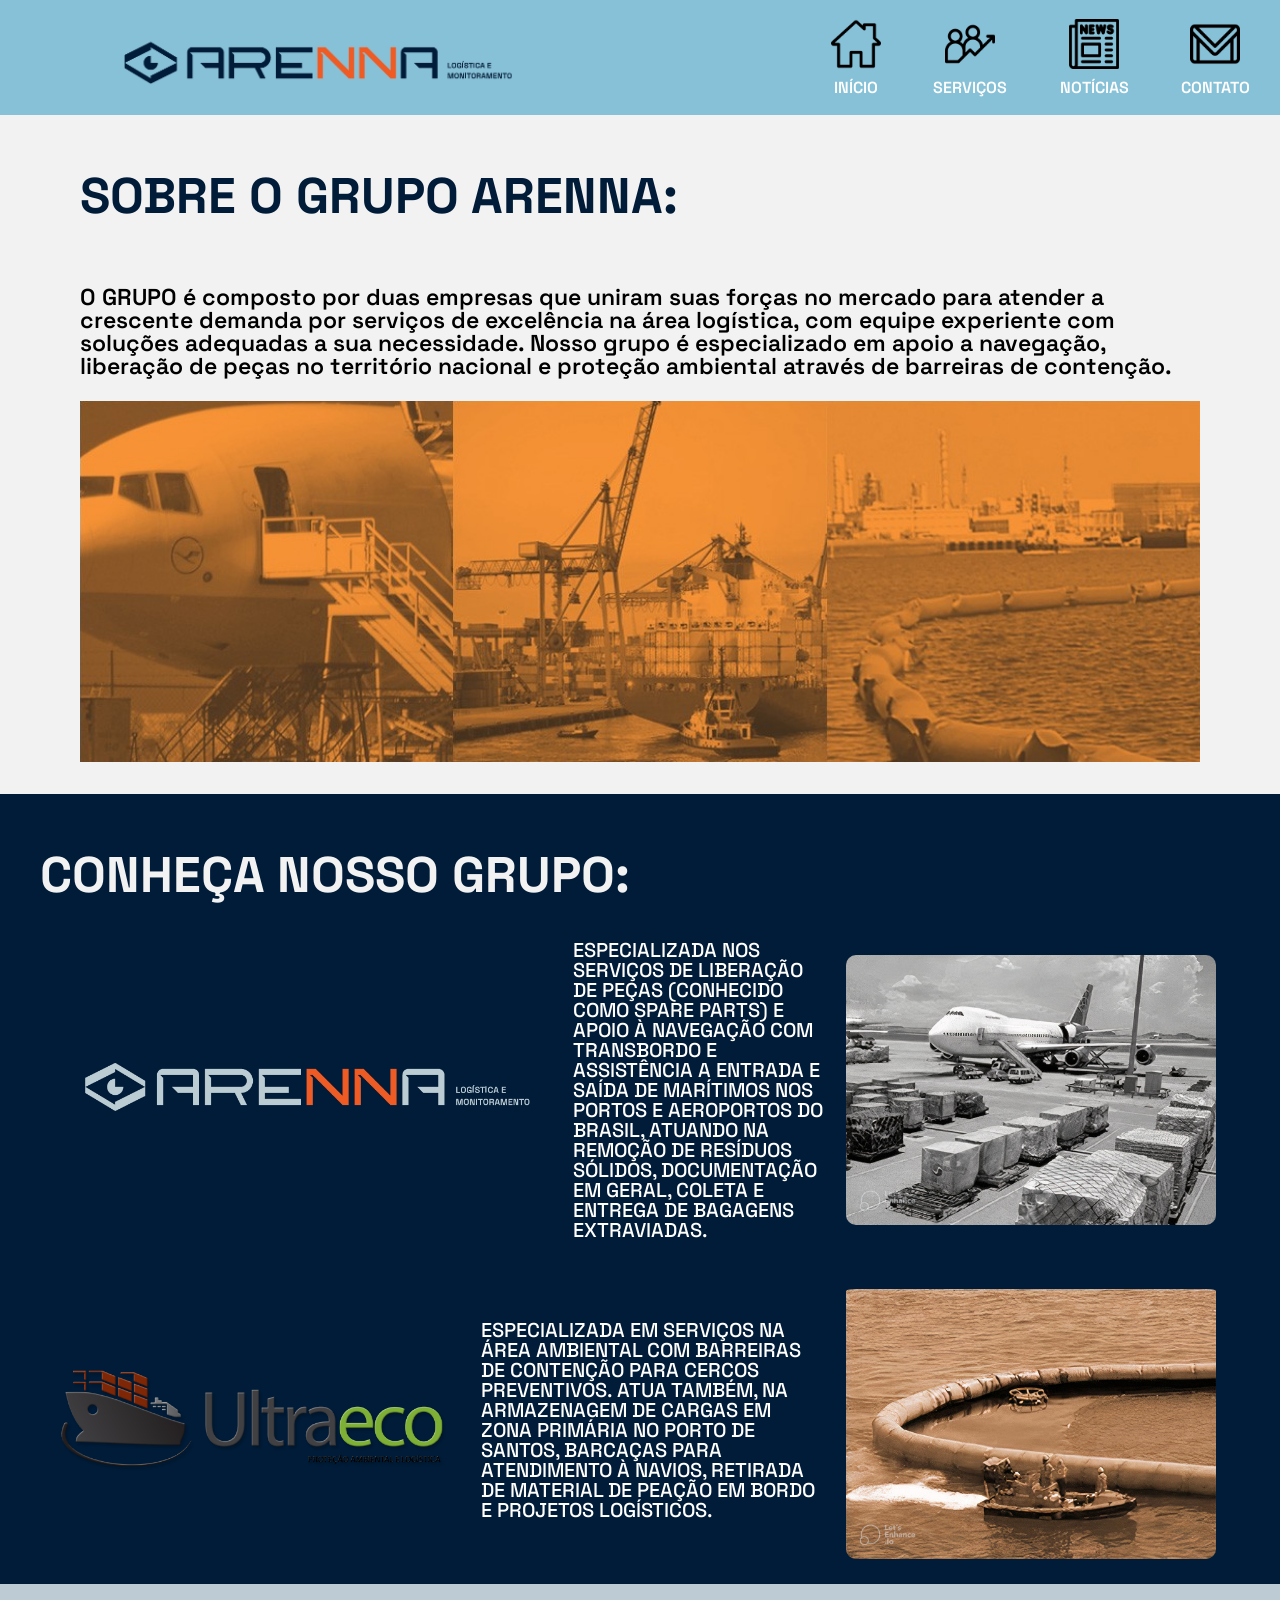
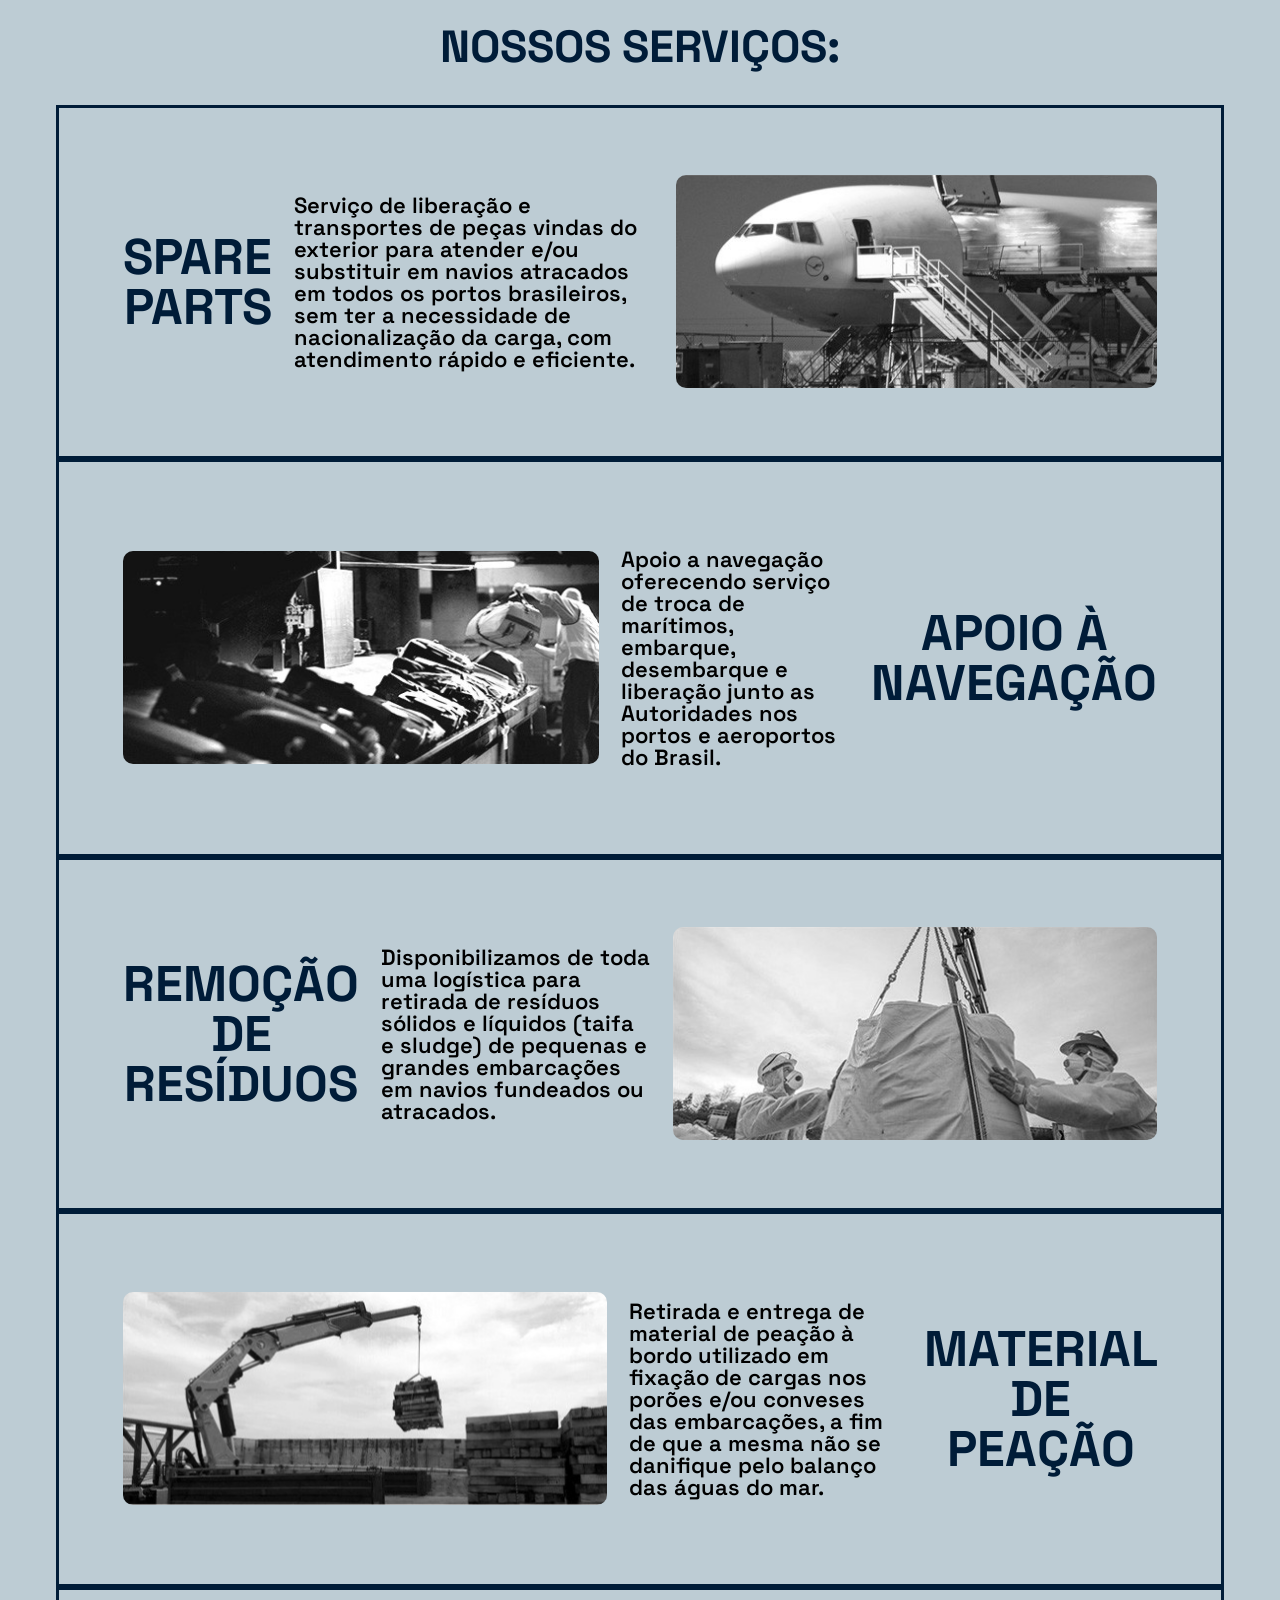
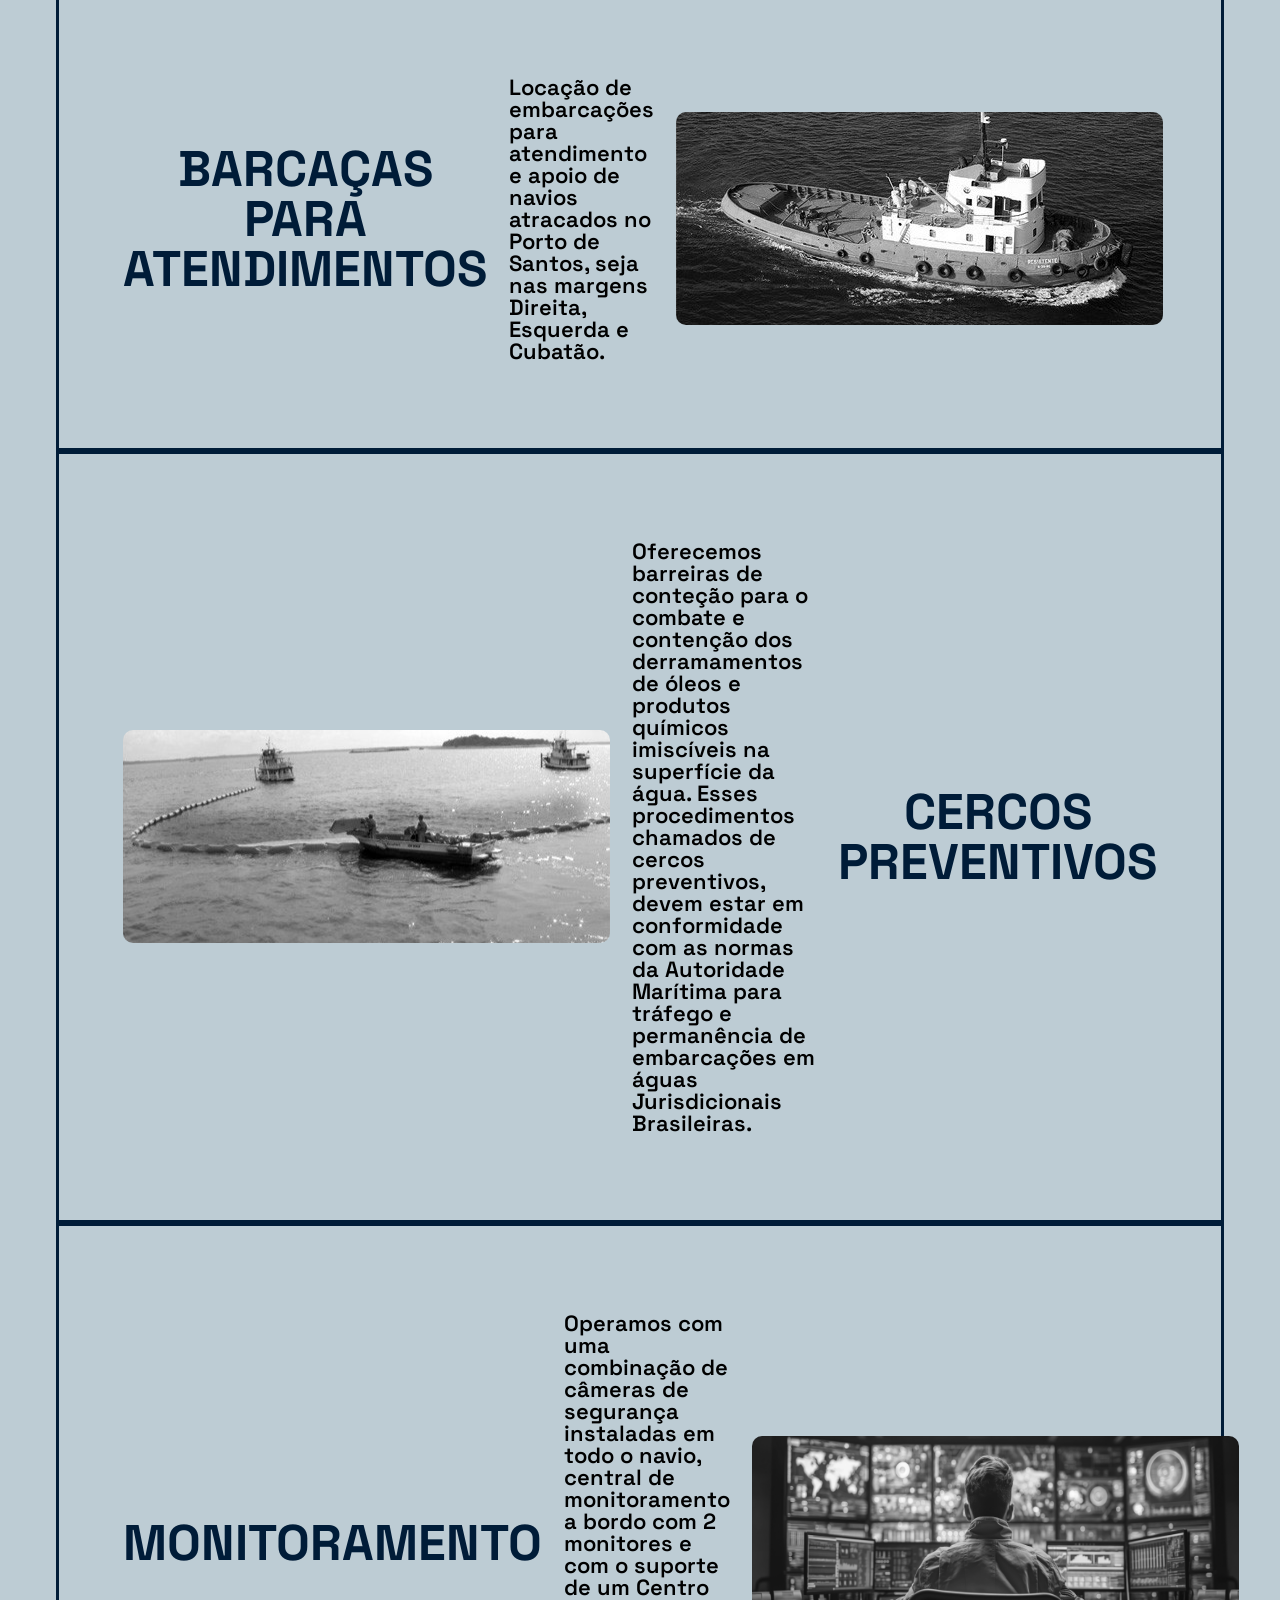
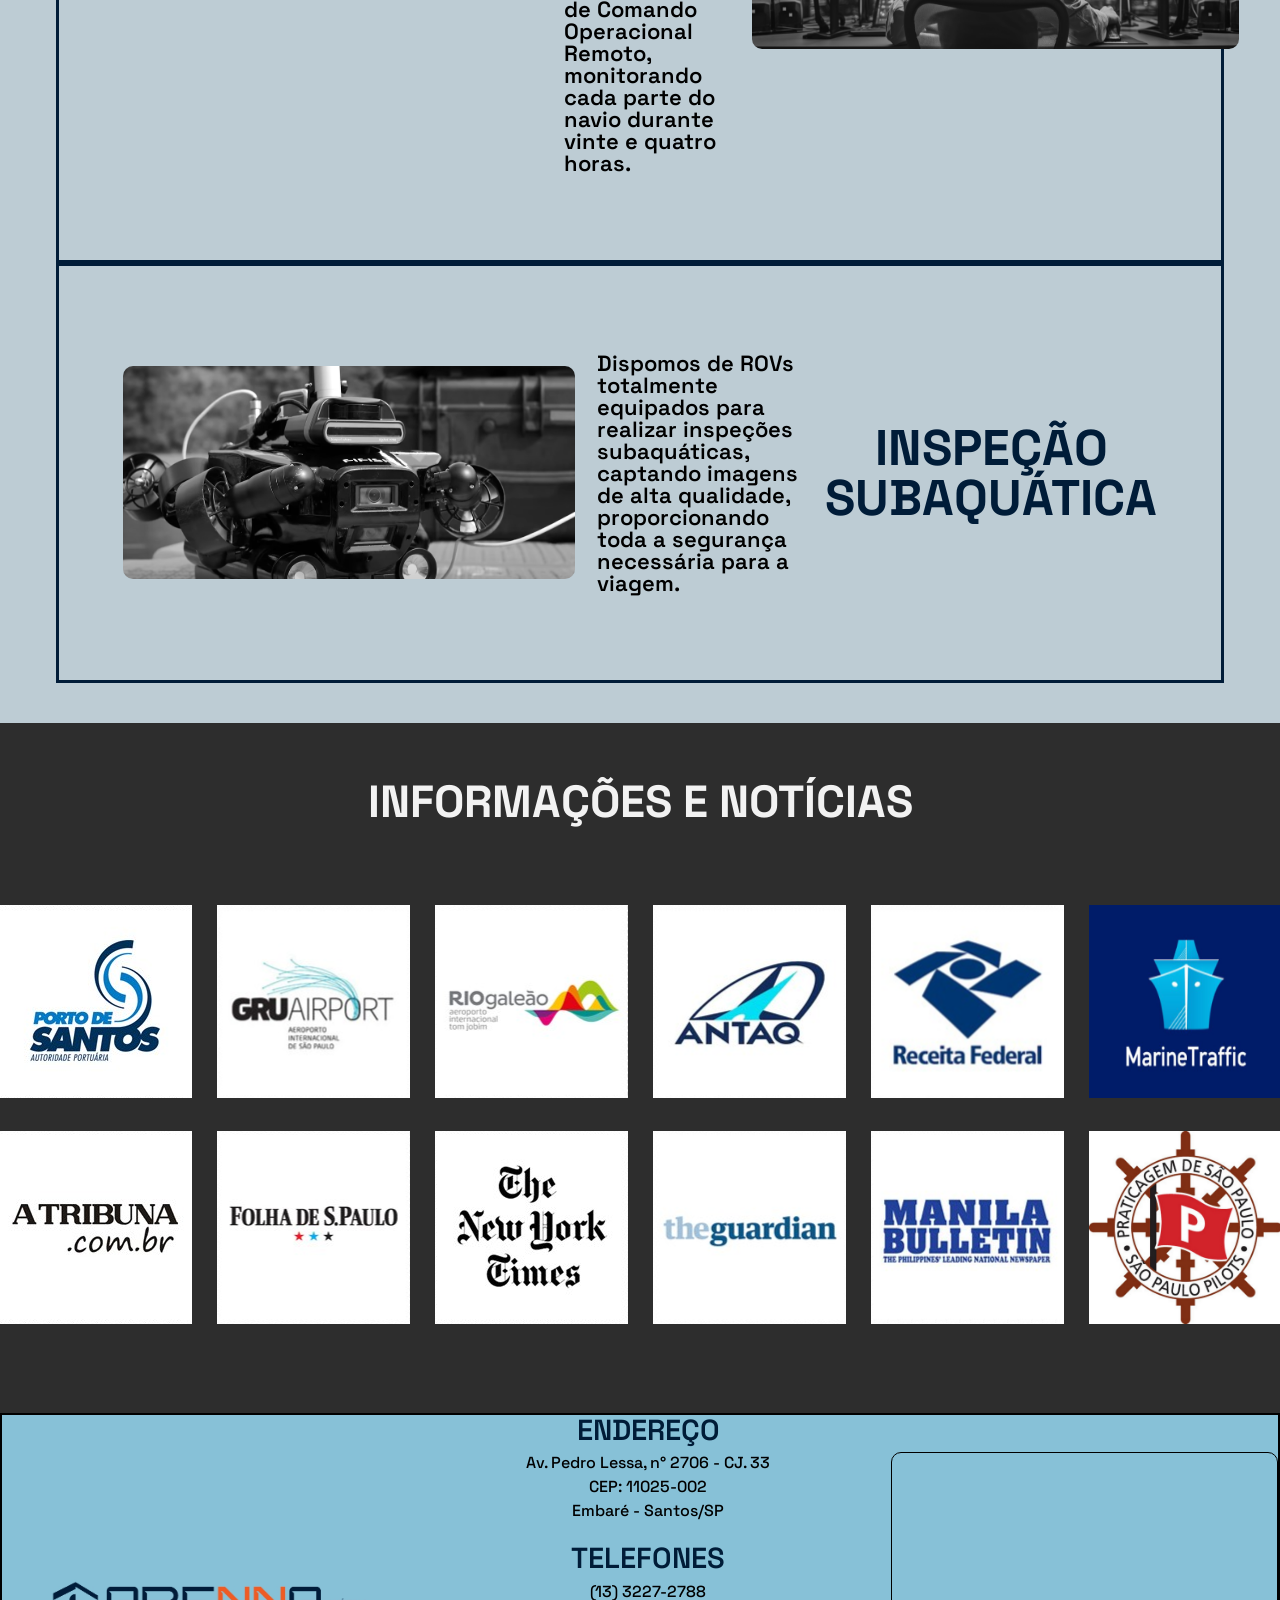
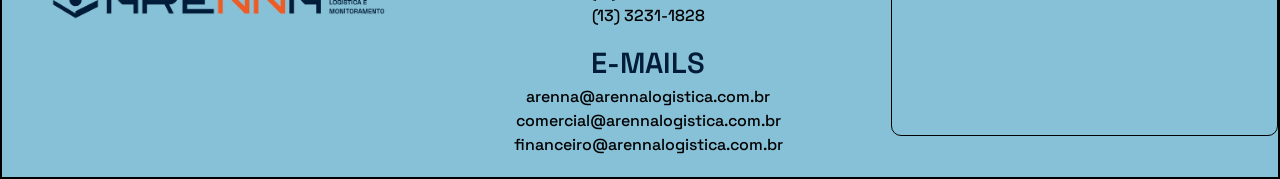
==== index.html @ a801bc36 "Adicionando arquivos" ====
<!DOCTYPE html>
<html lang="pt-BR">

<head>
    <meta charset="UTF-8">
    <meta name="viewport" content="width=device-width, initial-scale=1.0">
    <link rel="stylesheet" href="./styles/style.css">
    <link rel="stylesheet" href="./styles/reset.css">
    <link rel="shortcut icon" type="imagex/png" href="./images/logo-link.jpeg">
    <title>Arenna Logística</title>
</head>

<body>
    <header class="cabecalho">
        <img class="cabecalho__logo" src="./images/logo-clara.jpeg" alt="Logo da empresa Arenna Logistica">
        <div class="cabecalho__div">
            <div class="div__menu">
                <img class="menu__imagem" src="./images/home.png" alt="Ícone do botão home.">
                <a class="cabecalho__menu menu_inicio" href="./index.html">INÍCIO</a>
            </div>
            <div class="div__menu">
                <img class="menu__imagem" src="./images/servicos.png"
                    alt="Ícone do botão nossos serviços.">
                <a class="cabecalho__menu menu_servicos" href="#servicos">SERVIÇOS</a>
            </div>
            <div class="div__menu">
                <img class="menu__imagem" src="./images/jornal.png" alt="Ícone do botão de notícias.">
                <a class="cabecalho__menu menu_noticias" href="#noticias">NOTÍCIAS</a>
            </div>
            <div class="div__menu">
                <img class="menu__imagem" src="./images/contato.png" alt="Ícone do botão contatos.">
                <a class="cabecalho__menu menu_contato" href="#contato">CONTATO</a>
            </div>
        </div>

    </header>
    <main>
        <section class="section__sobre"></a>
            <h1 class="section__descricao">SOBRE O GRUPO ARENNA:</h1>
            <p class="section__texto">O GRUPO é composto por duas empresas que uniram suas forças no mercado para
                atender a crescente demanda por serviços de excelência na área logística, com equipe experiente com
                soluções adequadas a sua necessidade. Nosso grupo é especializado em apoio a navegação, liberação de
                peças no território nacional e proteção ambiental através de barreiras de contenção.</p>
            <img class="section__imagem" src="./images/sobre.png"
                alt="Imagem dos seus serviços de navegação, liberação de peças e barreiras de contenção.">
        </section>
        <section class="section__grupo">
            <h1 class="section__conheca">CONHEÇA NOSSO GRUPO:</h1>
            <div class="section__arenna">
                <img class="section__arenna_imagem" src="./images/logo-dark.jpeg"
                    alt="Logo da empresa Arenna Logistica">
                <h4 class="section__arenna_texto">Especializada nos serviços de liberação de peças (conhecido como SPARE
                    PARTS) e apoio à navegação com transbordo e assistência a entrada e saída de marítimos nos portos e
                    aeroportos do Brasil, atuando na remoção de resíduos sólidos, documentação em geral, coleta e
                    entrega de bagagens extraviadas.</h4>
                <img class="section__liberacao_imagem" src="./images/liberação2.jpg"
                    alt="Foto da liberação de peças">
            </div>
            <div class="section__ultraeco">
                <img class="section__ultraeco_imagem" src="./images/ultraeco.png"
                    alt="Logo da empresa Ultraeco">
                <h4 class="section__ultraeco_texto">Especializada em serviços na área ambiental com barreiras de
                    contenção para cercos preventivos. Atua também, na armazenagem de cargas em zona primária no Porto
                    de Santos, barcaças para atendimento à navios, retirada de material de peação em bordo e projetos
                    logísticos.</h4>
                <img class="section__barreira_imagem" src="./images/barreira2.jpg"
                    alt="Foto da barreira">
            </div>
        </section>
        <section class="section__servicos"><a name="servicos"></a>
            <h1 class="section__servicos_titulo">NOSSOS SERVIÇOS:</h1>
            <div class="section__servicos_div">
                <h2 class="section__servicos_subtitulo">SPARE PARTS</h2>
                <p class="section__servicos_texto">Serviço de liberação e transportes de peças vindas do exterior para
                    atender e/ou substituir em navios atracados em todos os portos brasileiros, sem ter a necessidade de
                    nacionalização da carga, com atendimento rápido e eficiente.</p>
                <img class="servicos__imagem" src="./images/spare-parts.png"
                    alt="Foto do serviços de separação de peças.">
            </div>
            <div class="section__servicos_div">
                <img class="servicos__imagem" src="./images/apoio-navegacao.png"
                    alt="Foto do serviço de embarque e desembarque.">
                <p class="section__servicos_texto">Apoio a navegação oferecendo serviço de troca de marítimos, embarque,
                    desembarque e liberação junto as Autoridades nos portos e aeroportos do Brasil.</p>
                <h2 class="section__servicos_subtitulo">APOIO À NAVEGAÇÃO</h2>
            </div>
            <div class="section__servicos_div">
                <h2 class="section__servicos_subtitulo">REMOÇÃO DE RESÍDUOS</h2>
                <p class="section__servicos_texto">Disponibilizamos de toda uma logística para retirada de resíduos
                    sólidos e líquidos (taifa e sludge) de pequenas e grandes embarcações em navios fundeados ou
                    atracados.</p>
                <img class="servicos__imagem" src="./images/remocao-residuos.png"
                    alt="Foto de dois colaboradores executando a remoção de resíduos.">
            </div>
            <div class="section__servicos_div">
                <img class="servicos__imagem" src="./images/material-mapeacao.png"
                    alt="Foto de uma máquina executando a entrega e retirada de material de peação.">
                <p class="section__servicos_texto">Retirada e entrega de material de peação à bordo utilizado em fixação
                    de cargas nos porões e/ou conveses das embarcações, a fim de que a mesma não se danifique pelo
                    balanço das águas do mar.</p>
                <h2 class="section__servicos_subtitulo">MATERIAL DE PEAÇÃO</h2>
            </div>
            <div class="section__servicos_div">
                <h2 class="section__servicos_subtitulo">BARCAÇAS PARA ATENDIMENTOS</h2>
                <p class="section__servicos_texto">Locação de embarcações para atendimento e apoio de navios atracados
                    no Porto de Santos, seja nas margens Direita, Esquerda e Cubatão.</p>
                <img class="servicos__imagem" src="./images/barcacas.png" alt="Foto de uma barcaça.">
            </div>
            <div class="section__servicos_div">
                <img class="servicos__imagem" src="./images/cercos.png"
                    alt="Foto do cerco com barreitas de contenção.">
                <p class="section__servicos_texto">Oferecemos barreiras de conteção para o combate e contenção dos
                    derramamentos de óleos e produtos químicos imiscíveis na superfície da água. Esses procedimentos
                    chamados de cercos preventivos, devem estar em conformidade com as normas da Autoridade Marítima
                    para tráfego e permanência de embarcações em águas Jurisdicionais Brasileiras.</p>
                <h2 class="section__servicos_subtitulo">CERCOS PREVENTIVOS</h2>
            </div>
            <div class="section__servicos_div">
                <h2 class="section__servicos_subtitulo">MONITORAMENTO</h2>
                <p class="section__servicos_texto">Operamos com uma combinação de câmeras de segurança instaladas em todo o navio, central de monitoramento a bordo com 2 monitores e com o suporte de um Centro de Comando Operacional Remoto, monitorando cada parte do navio durante vinte e quatro horas.</p>
                <img class="servicos__imagem" src="./images/monitoramento.jpg" alt="Foto de um homem fazendo monitoramento.">
            </div>
            <div class="section__servicos_div">
                <img class="servicos__imagem" src="./images/ROV.png"
                    alt="Foto de um ROV">
                <p class="section__servicos_texto">Dispomos de ROVs totalmente equipados para realizar inspeções subaquáticas, captando imagens de alta qualidade, proporcionando toda a segurança necessária para a viagem.</p>
                <h2 class="section__servicos_subtitulo">INSPEÇÃO SUBAQUÁTICA</h2>
            </div>
        </section>
        <section class="section__links"><a name="noticias"></a>
            <h1 class="section__links_titulo">INFORMAÇÕES E NOTÍCIAS</h1>
            <div class="section__links_img">
                <a href="https://www.portodesantos.com.br/">
                    <img class="link__imagem" src="./images/porto-de-santos.png"
                        alt="Link para o site do Porto de Santos">
                </a>
                <a href="https://www.gru.com.br/pt">
                    <img class="link__imagem" src="./images/gruairport.png"
                        alt="Link para o site Gru Airport">
                </a>
                <a href="https://www.riogaleao.com/">
                    <img class="link__imagem" src="./images/rio-galeao.png"
                        alt="Link para o site Rio Galeão">
                </a>
                <a href="https://www.gov.br/antaq/pt-br">
                    <img class="link__imagem" src="./images/antaq.png" alt="Link para o site da ANTAQ">
                </a>
                <a href="https://www.gov.br/receitafederal/pt-br">
                    <img class="link__imagem" src="./images/receita-federal.png"
                        alt="Link para o site da Receita Federal">
                </a>
                <a href="https://www.marinetraffic.com/pt/ais/home/centerx:-46.317/centery:-23.955/zoom:13">
                    <img class="link__imagem" src="./images/marinetraffic.png"
                        alt="Link para o site Marine Traffic">
                </a>
            </div>
            <div class="section__links_img">
                <a href="https://www.atribuna.com.br/">
                    <img class="link__imagem" src="./images/atribuna.png"
                        alt="Link para o site do A Tribuna">
                </a>
                <a href="https://www.folha.uol.com.br/">
                    <img class="link__imagem" src="./images/folha.png"
                        alt="Link para o site Folha de São Paulo">
                </a>
                <a href="https://www.nytimes.com/">
                    <img class="link__imagem" src="./images/the-new-york-times.png"
                        alt="Link para o site The New York Times">
                </a>
                <a href="https://www.theguardian.com/international">
                    <img class="link__imagem" src="./images/the-guardian.png"
                        alt="Link para o site da The Guardian">
                </a>
                <a href="https://mb.com.ph/">
                    <img class="link__imagem" src="./images/manila-bulletin.png"
                        alt="Link para o site da Manila Bulletin">
                </a>
                <a href="https://www.sppilots.com.br/">
                    <img class="link__imagem" src="./images/praticagem-sp.jpg"
                        alt="Link para o site Praticagem São Paulo">
                </a>
            </div>
        </section>
    </main>
    <footer class="rodape"><a name="contato"></a>
        <div class="rodape__div">
            <img class="rodape__logo" src="./images/logo-clara.jpeg" alt="Logo da empresa Arenna Logística">
            <div>
                <div class="rodape__div_grupos">
                    <h3 class="rodape__div_titulo">ENDEREÇO</h3>
                    <p class="rodape__div_texto">Av. Pedro Lessa, n° 2706 - CJ. 33</p>
                    <p class="rodape__div_texto">CEP: 11025-002</p>
                    <p class="rodape__div_texto">Embaré - Santos/SP</p>
                </div>
                <div class="rodape__div_grupos">
                    <h3 class="rodape__div_titulo">TELEFONES</h3>
                    <p class="rodape__div_texto">(13) 3227-2788</p>
                    <p class="rodape__div_texto">(13) 3231-1828</p>
                </div>
                <div class="rodape__div_grupos">
                    <h3 class="rodape__div_titulo">E-MAILS</h3>
                    <p class="rodape__div_texto">arenna@arennalogistica.com.br</p>
                    <p class="rodape__div_texto">comercial@arennalogistica.com.br</p>
                    <p class="rodape__div_texto">financeiro@arennalogistica.com.br</p>
                </div>
            </div>
            <div class="mapa">
                <iframe src="https://www.google.com/maps/embed?pb=!1m14!1m8!1m3!1d14583.361340803891!2d-46.3158138!3d-23.9660855!3m2!1i1024!2i768!4f13.1!3m3!1m2!1s0x94ce03adbc30d321%3A0x30b88b0ba234649!2sArenna%20Logistica%20e%20Receptivo!5e0!3m2!1spt-BR!2sbr!4v1723322285227!5m2!1spt-BR!2sbr" allowfullscreen="" loading="lazy" referrerpolicy="no-referrer-when-downgrade"></iframe>
            </div>
        </div>
    </footer>
</body>

</html>
---- styles/style.css ----
@import url('https://fonts.googleapis.com/css2?family=Space+Grotesk:wght@300..700&display=swap');
@import url('cabecalho.css');
@import url('grupo.css');
@import url('servicos.css');
@import url('noticias.css');
@import url('rodape.css');

:root{
    --cor-fundo: #2D2D2D;
    --cor-principal: #F15A24;
    --cor-secundaria: #007BF5;
    --cor-tercearia: #001C38;
    --cor-cinza-claro: #F2F2F2;
    --cor-cinza-escuro: #BDCCD4;
    --cor-branca: #FFFFFF;
    --cor-azul: #87C1D7;
    --fonte-principal: "Space Grotesk", sans-serif
}
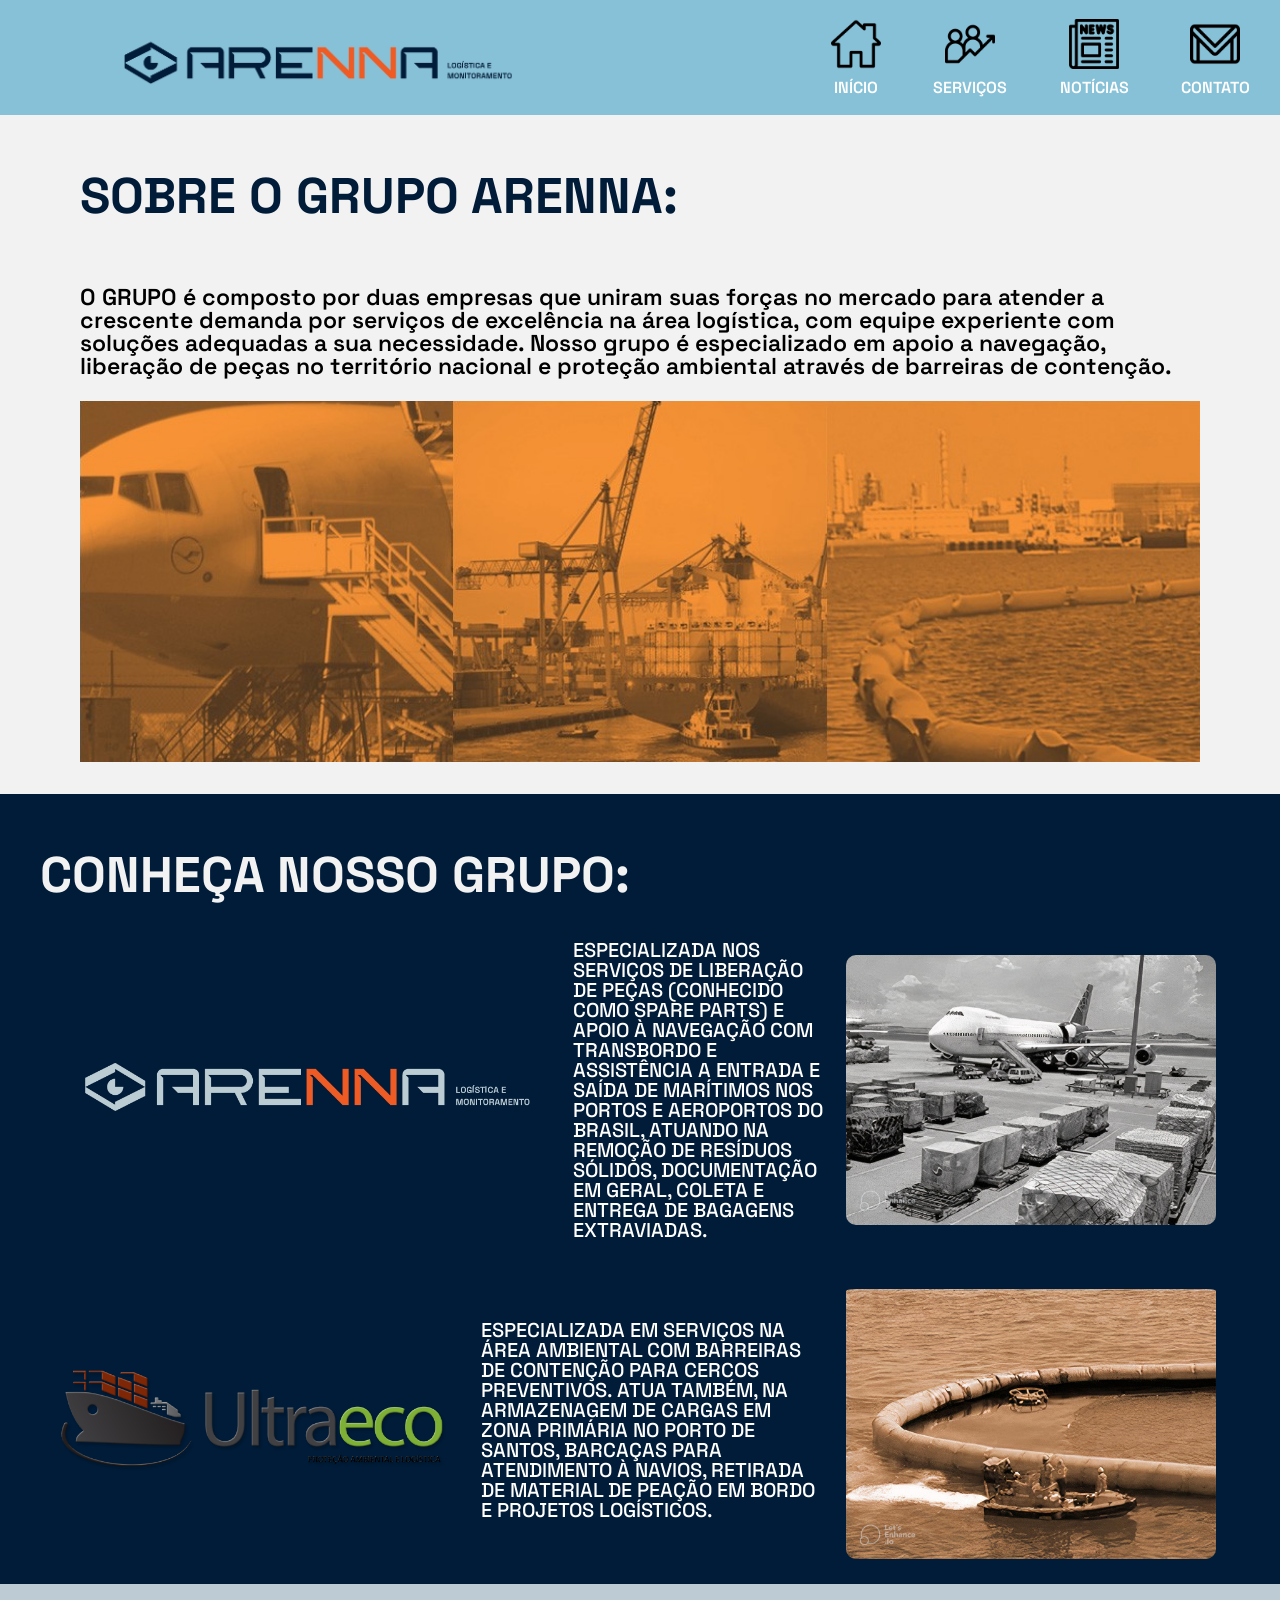
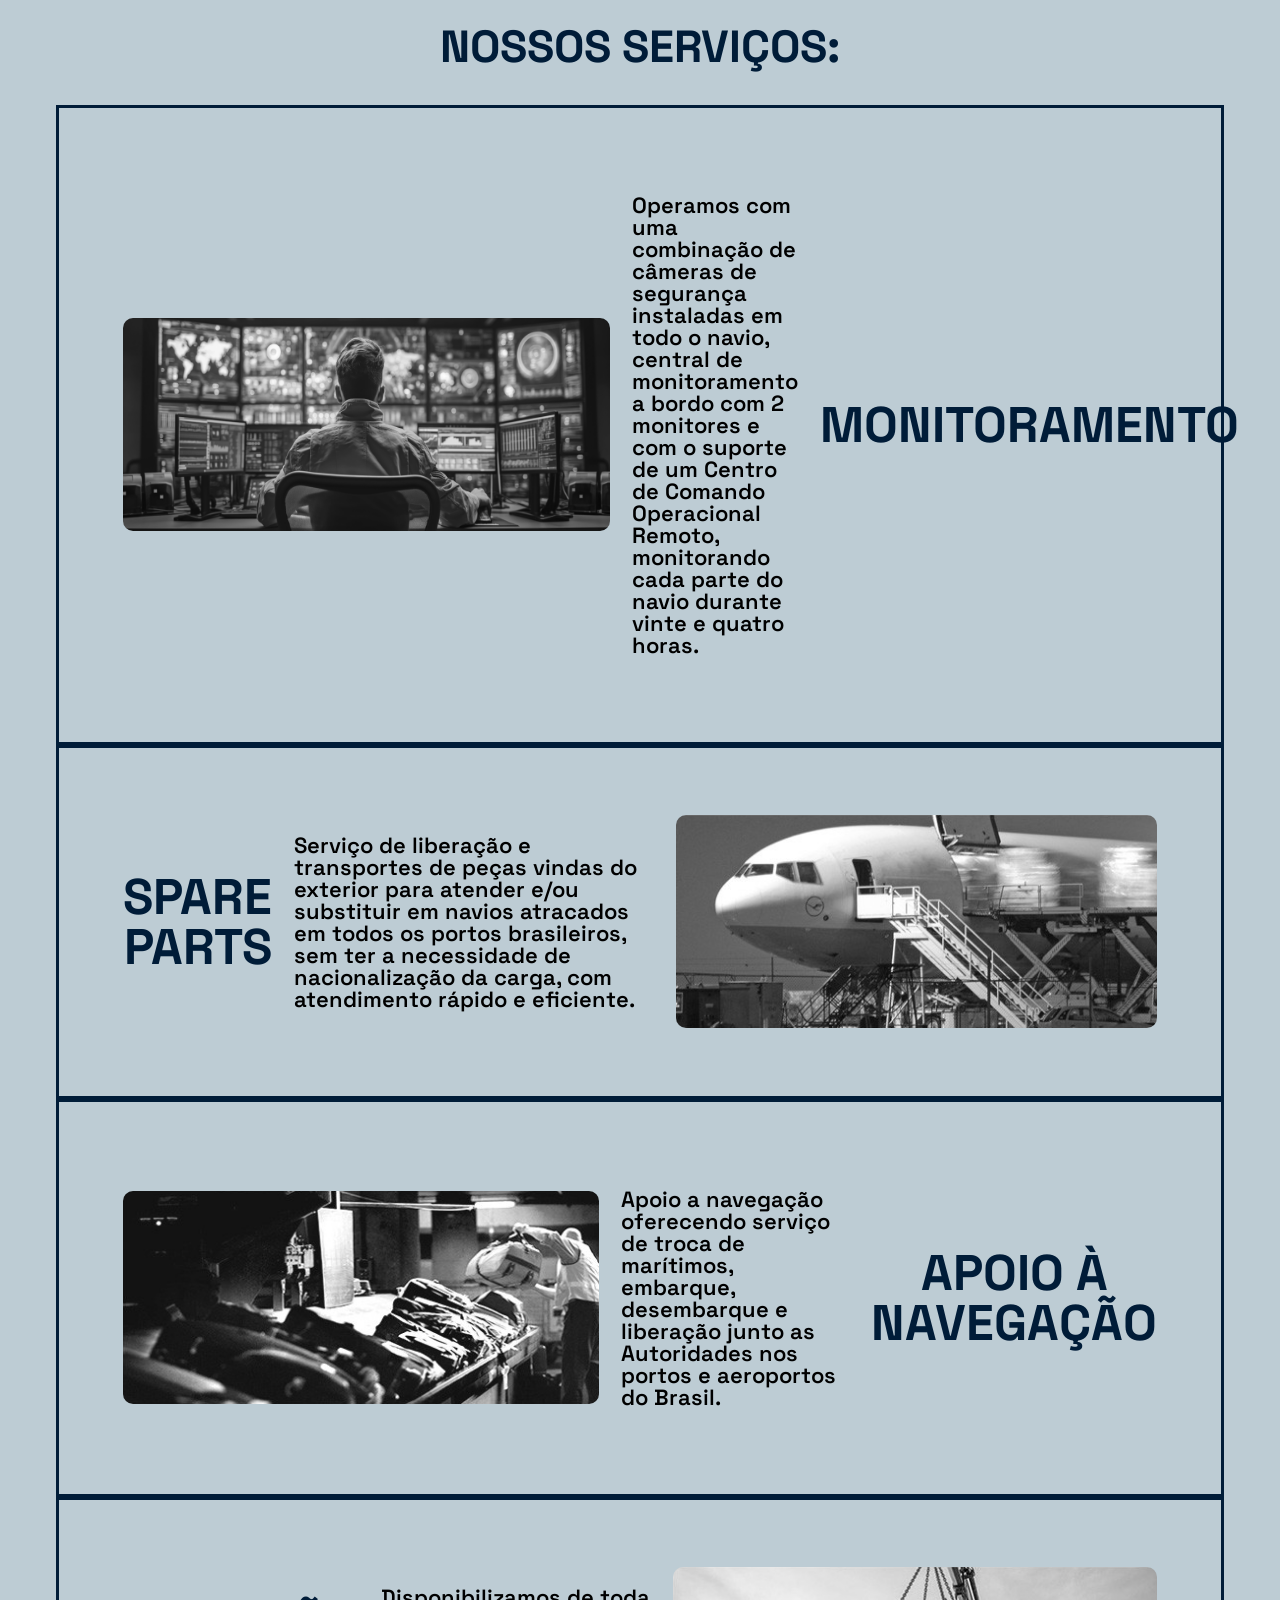
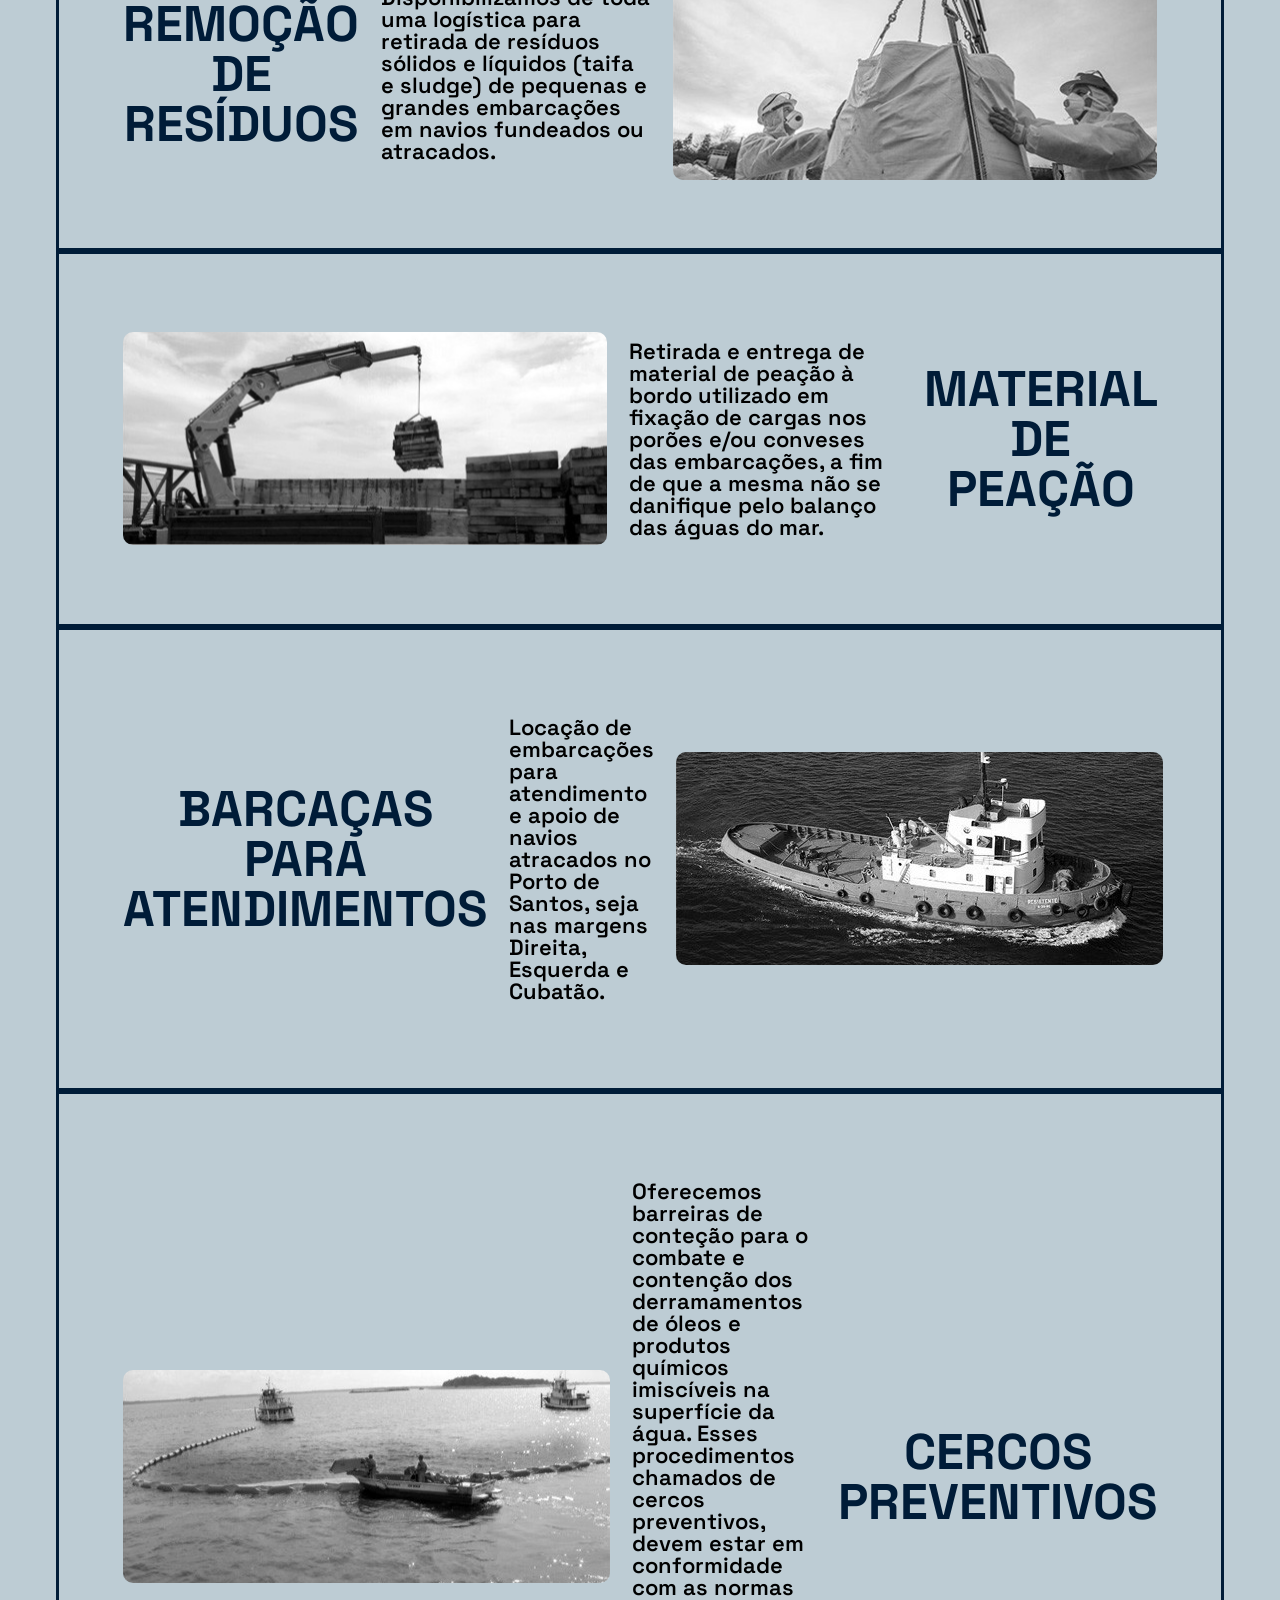
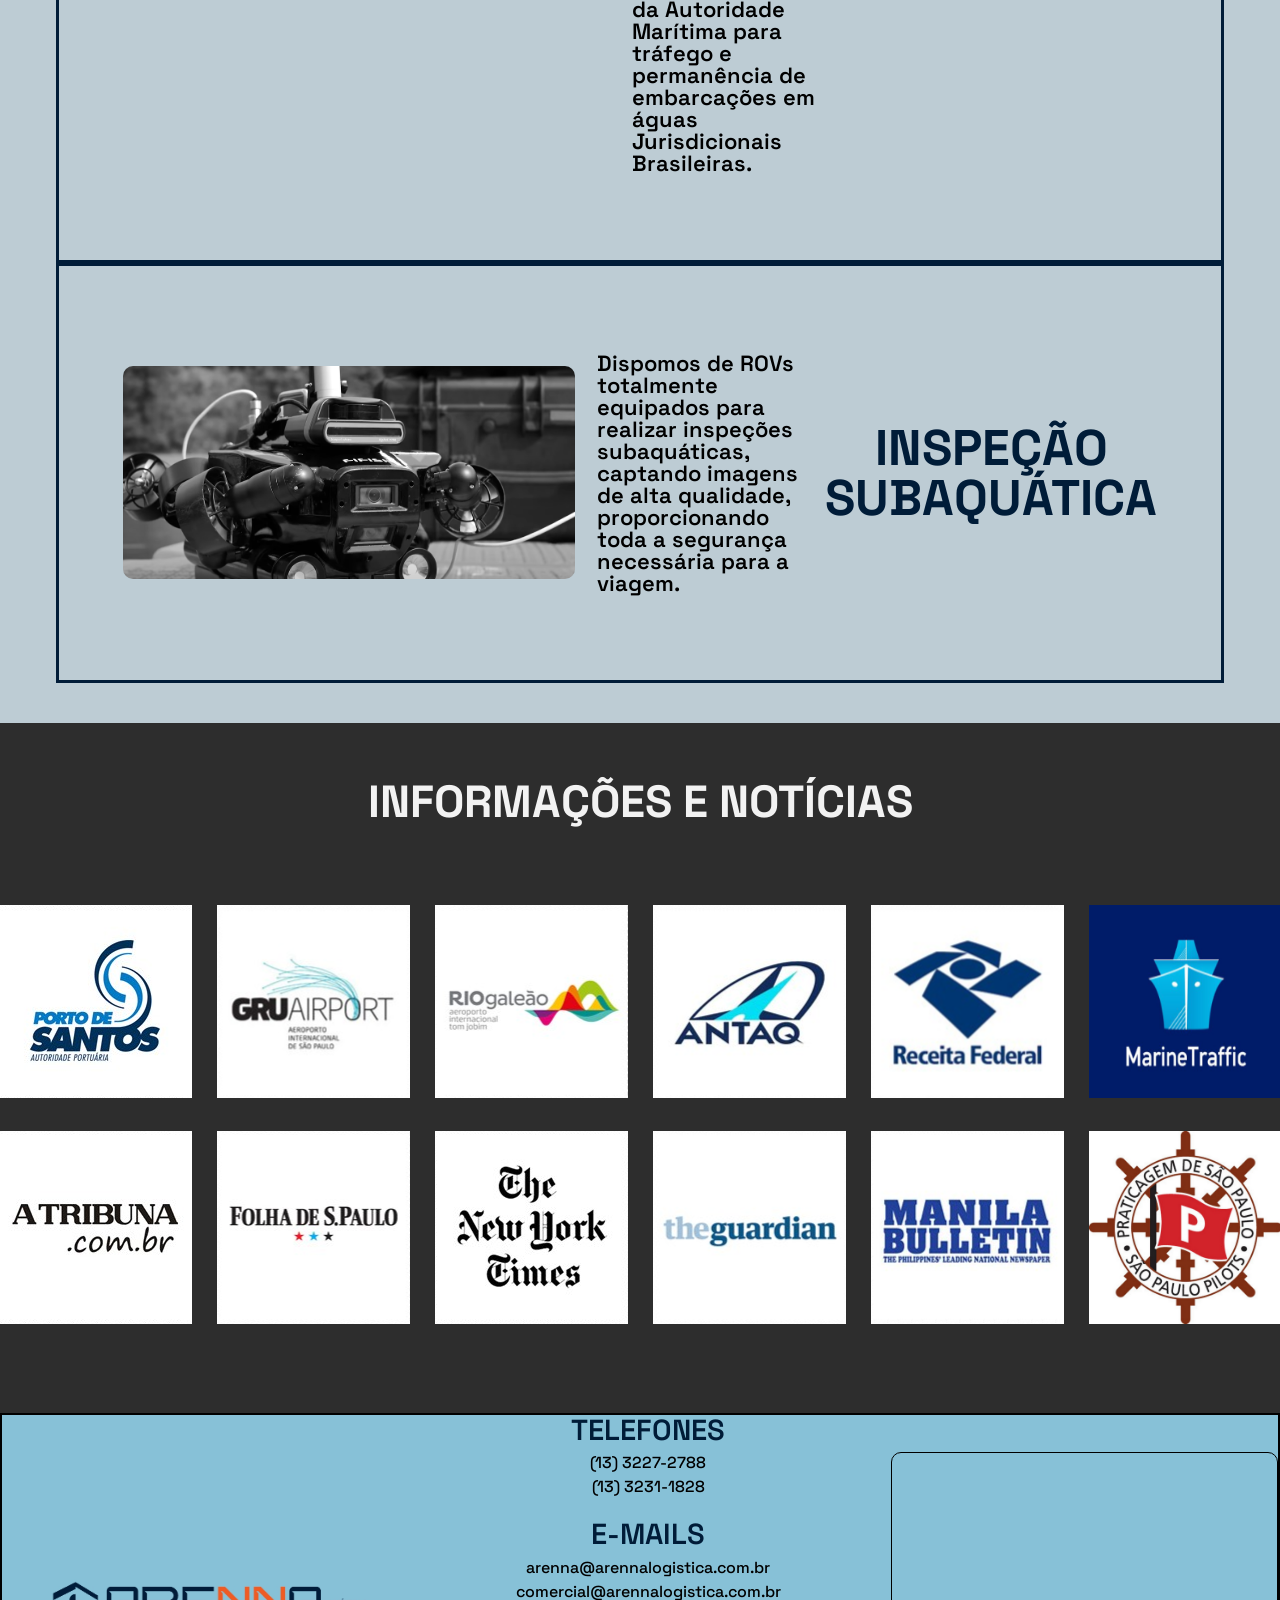
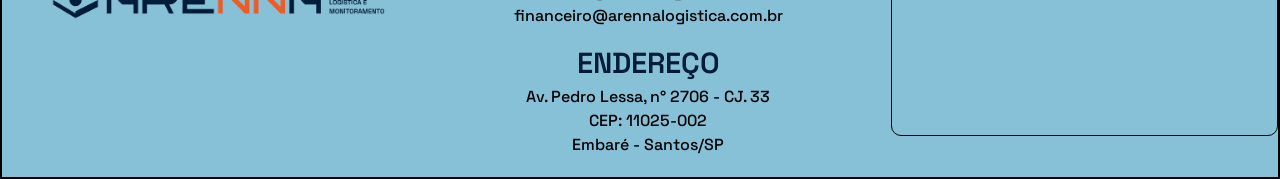
==== commit c1e9b3c6: "Alteração nas posições dos elementos" ====
--- a/index.html
+++ b/index.html
@@ -70,6 +70,11 @@
         <section class="section__servicos"><a name="servicos"></a>
             <h1 class="section__servicos_titulo">NOSSOS SERVIÇOS:</h1>
             <div class="section__servicos_div">
+                <img class="servicos__imagem" src="./images/monitoramento.jpg" alt="Foto de um homem fazendo monitoramento.">
+                <p class="section__servicos_texto">Operamos com uma combinação de câmeras de segurança instaladas em todo o navio, central de monitoramento a bordo com 2 monitores e com o suporte de um Centro de Comando Operacional Remoto, monitorando cada parte do navio durante vinte e quatro horas.</p>
+                <h2 class="section__servicos_subtitulo">MONITORAMENTO</h2>
+            </div>
+            <div class="section__servicos_div">
                 <h2 class="section__servicos_subtitulo">SPARE PARTS</h2>
                 <p class="section__servicos_texto">Serviço de liberação e transportes de peças vindas do exterior para
                     atender e/ou substituir em navios atracados em todos os portos brasileiros, sem ter a necessidade de
@@ -116,11 +121,6 @@
                 <h2 class="section__servicos_subtitulo">CERCOS PREVENTIVOS</h2>
             </div>
             <div class="section__servicos_div">
-                <h2 class="section__servicos_subtitulo">MONITORAMENTO</h2>
-                <p class="section__servicos_texto">Operamos com uma combinação de câmeras de segurança instaladas em todo o navio, central de monitoramento a bordo com 2 monitores e com o suporte de um Centro de Comando Operacional Remoto, monitorando cada parte do navio durante vinte e quatro horas.</p>
-                <img class="servicos__imagem" src="./images/monitoramento.jpg" alt="Foto de um homem fazendo monitoramento.">
-            </div>
-            <div class="section__servicos_div">
                 <img class="servicos__imagem" src="./images/ROV.png"
                     alt="Foto de um ROV">
                 <p class="section__servicos_texto">Dispomos de ROVs totalmente equipados para realizar inspeções subaquáticas, captando imagens de alta qualidade, proporcionando toda a segurança necessária para a viagem.</p>
@@ -186,12 +186,6 @@
         <div class="rodape__div">
             <img class="rodape__logo" src="./images/logo-clara.jpeg" alt="Logo da empresa Arenna Logística">
             <div>
-                <div class="rodape__div_grupos">
-                    <h3 class="rodape__div_titulo">ENDEREÇO</h3>
-                    <p class="rodape__div_texto">Av. Pedro Lessa, n° 2706 - CJ. 33</p>
-                    <p class="rodape__div_texto">CEP: 11025-002</p>
-                    <p class="rodape__div_texto">Embaré - Santos/SP</p>
-                </div>
                 <div class="rodape__div_grupos">
                     <h3 class="rodape__div_titulo">TELEFONES</h3>
                     <p class="rodape__div_texto">(13) 3227-2788</p>
@@ -203,6 +197,12 @@
                     <p class="rodape__div_texto">comercial@arennalogistica.com.br</p>
                     <p class="rodape__div_texto">financeiro@arennalogistica.com.br</p>
                 </div>
+                <div class="rodape__div_grupos">
+                    <h3 class="rodape__div_titulo">ENDEREÇO</h3>
+                    <p class="rodape__div_texto">Av. Pedro Lessa, n° 2706 - CJ. 33</p>
+                    <p class="rodape__div_texto">CEP: 11025-002</p>
+                    <p class="rodape__div_texto">Embaré - Santos/SP</p>
+                </div>
             </div>
             <div class="mapa">
                 <iframe src="https://www.google.com/maps/embed?pb=!1m14!1m8!1m3!1d14583.361340803891!2d-46.3158138!3d-23.9660855!3m2!1i1024!2i768!4f13.1!3m3!1m2!1s0x94ce03adbc30d321%3A0x30b88b0ba234649!2sArenna%20Logistica%20e%20Receptivo!5e0!3m2!1spt-BR!2sbr!4v1723322285227!5m2!1spt-BR!2sbr" allowfullscreen="" loading="lazy" referrerpolicy="no-referrer-when-downgrade"></iframe>
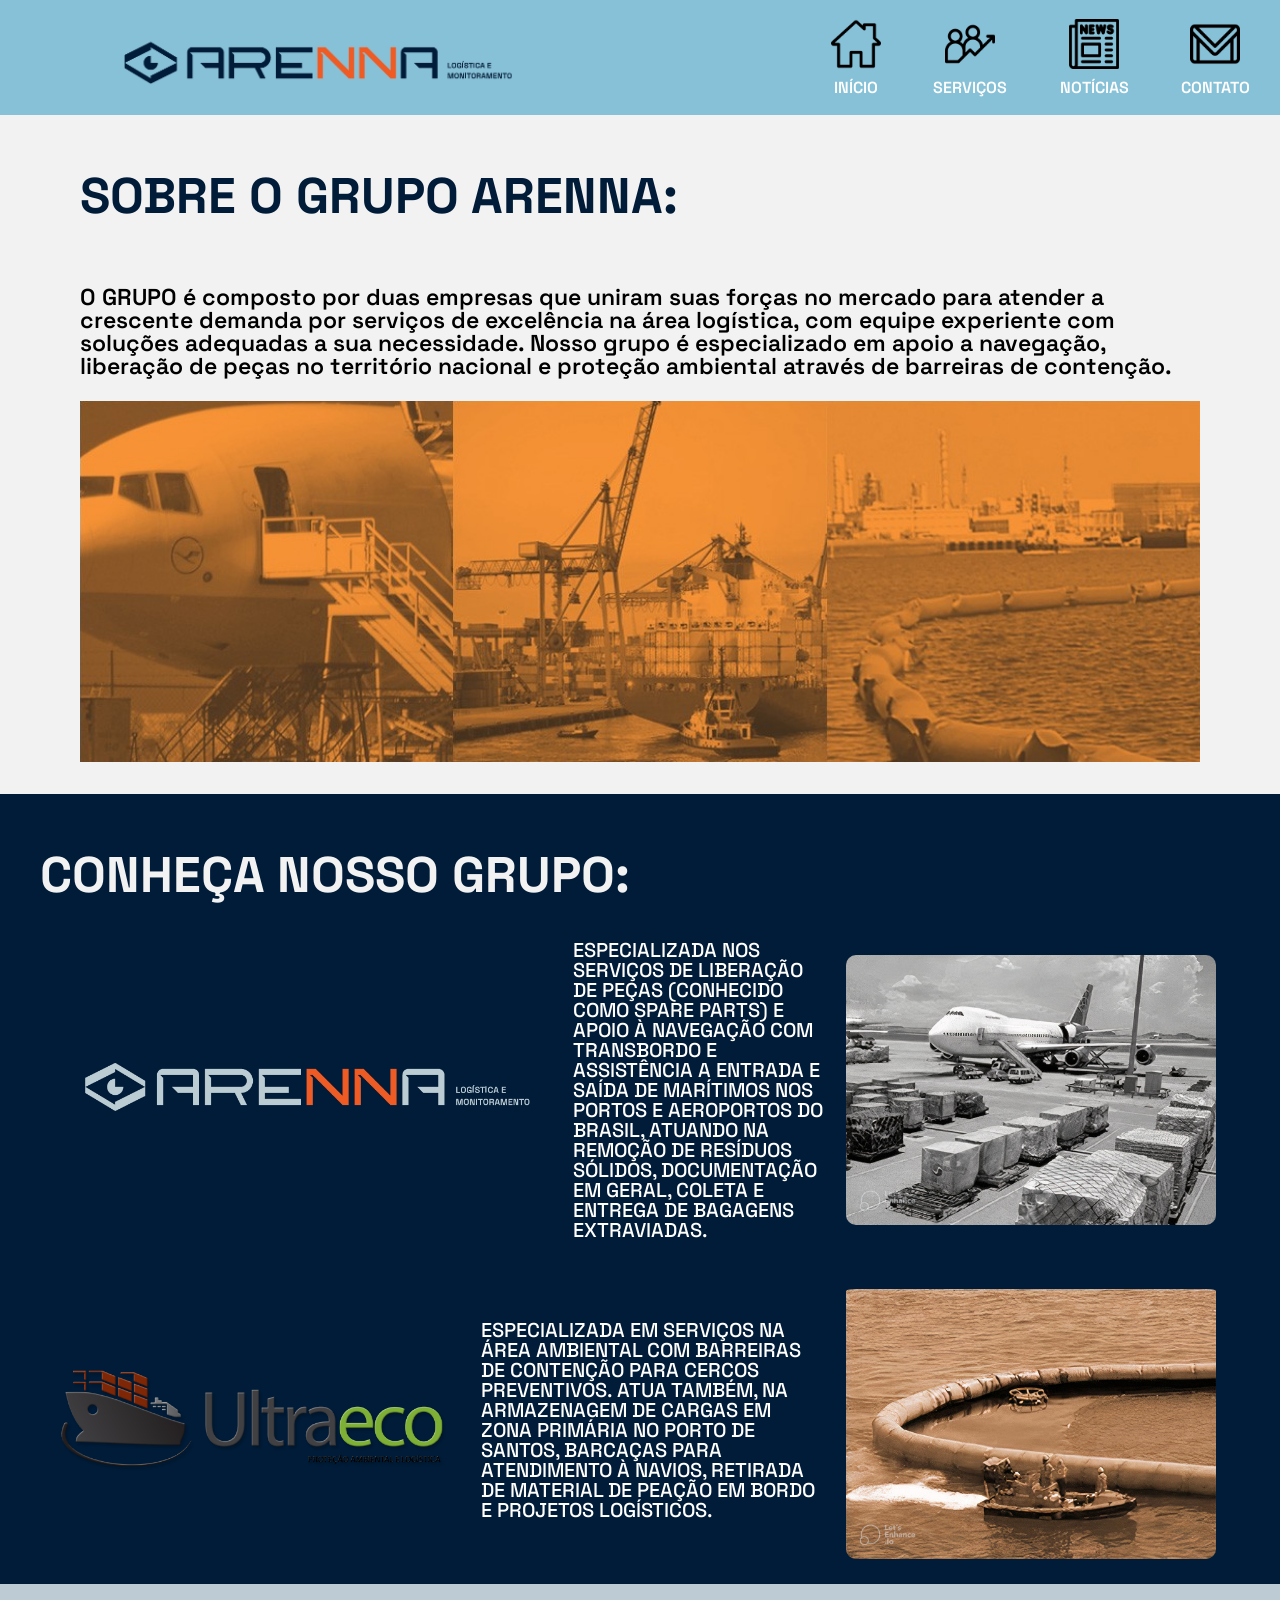
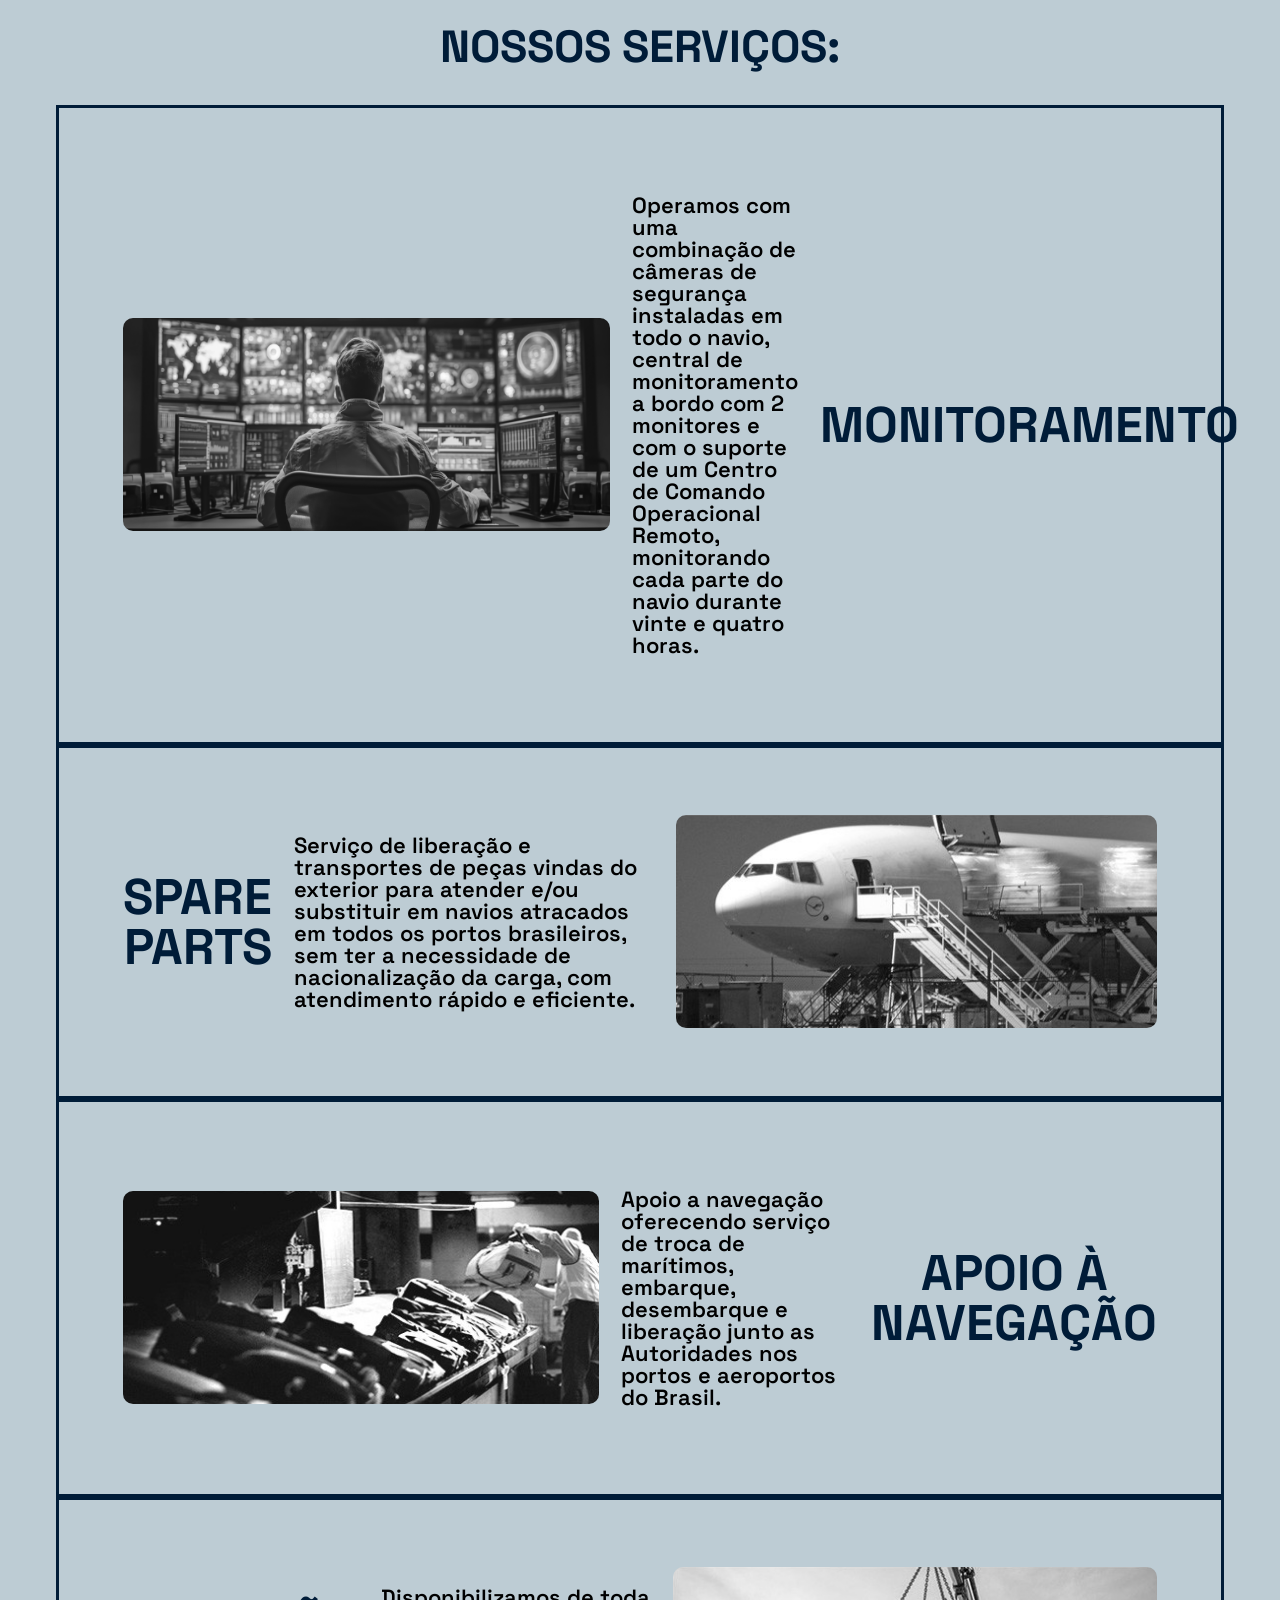
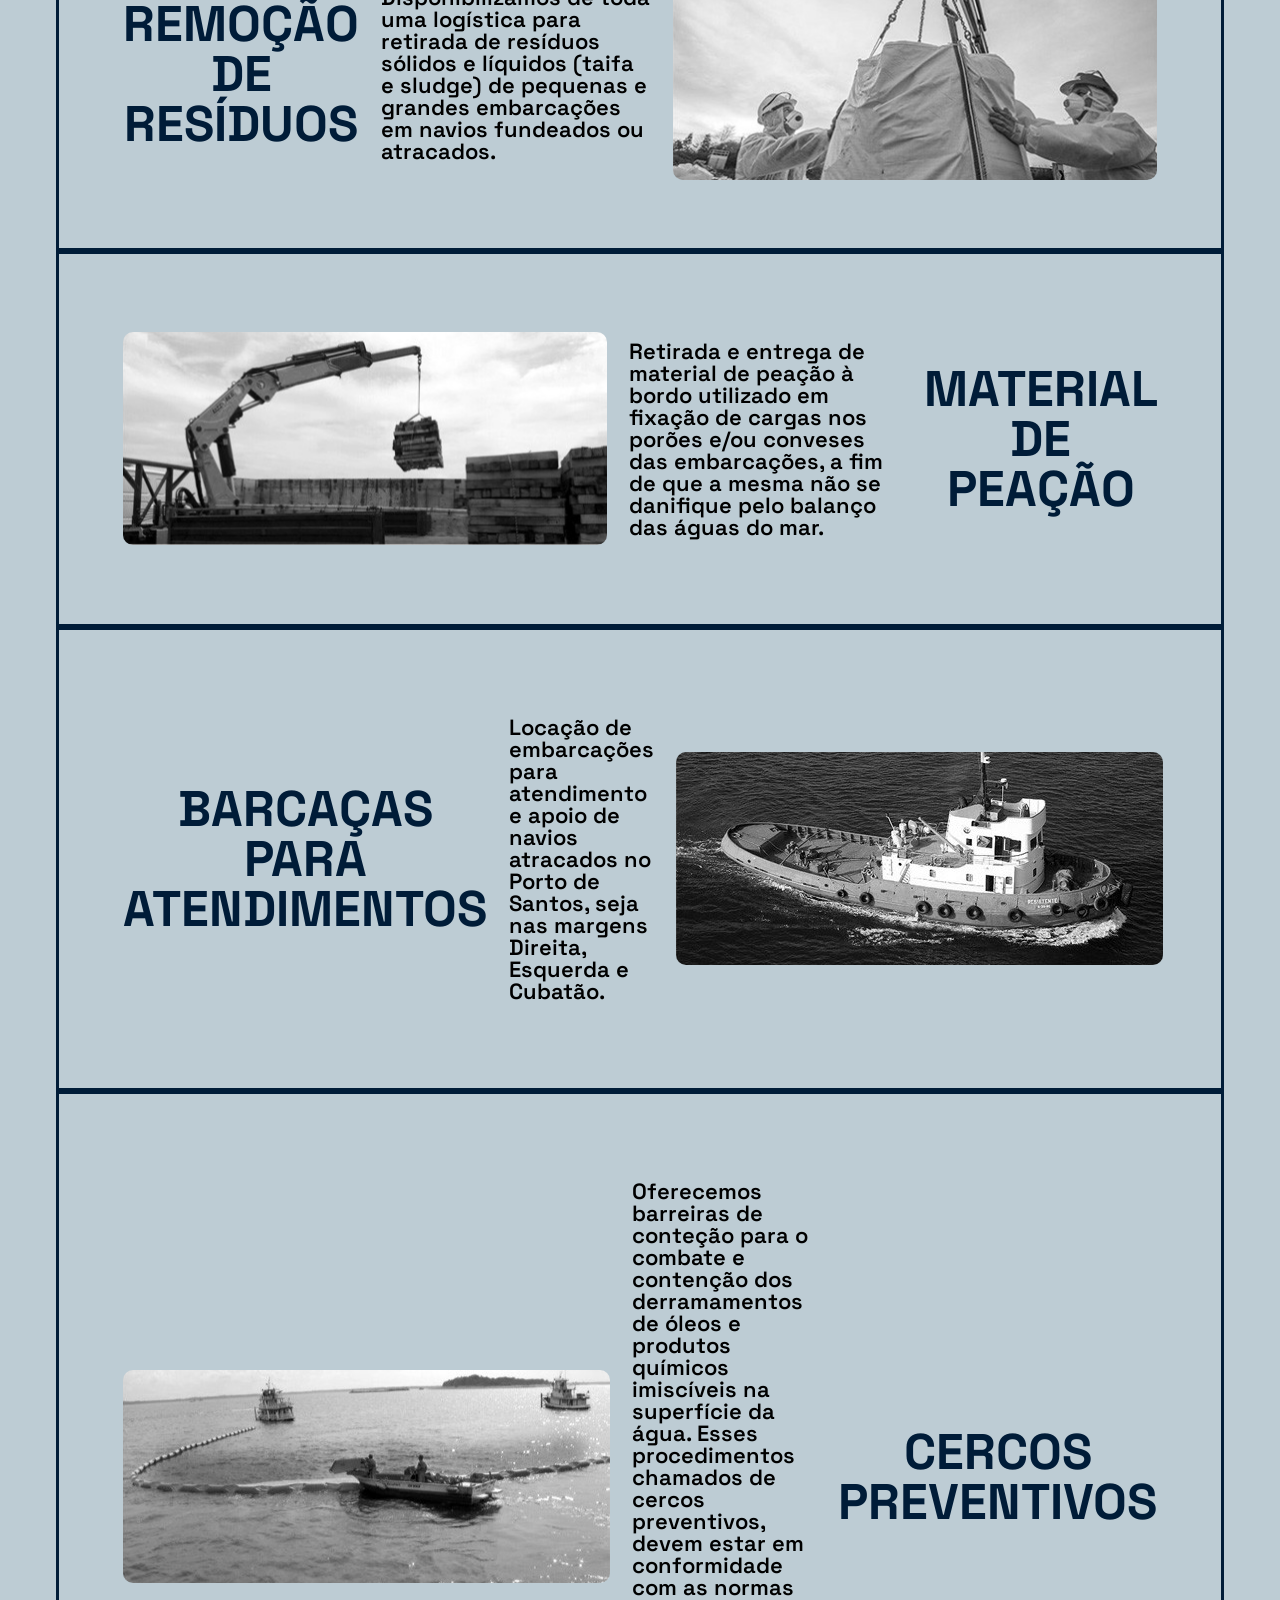
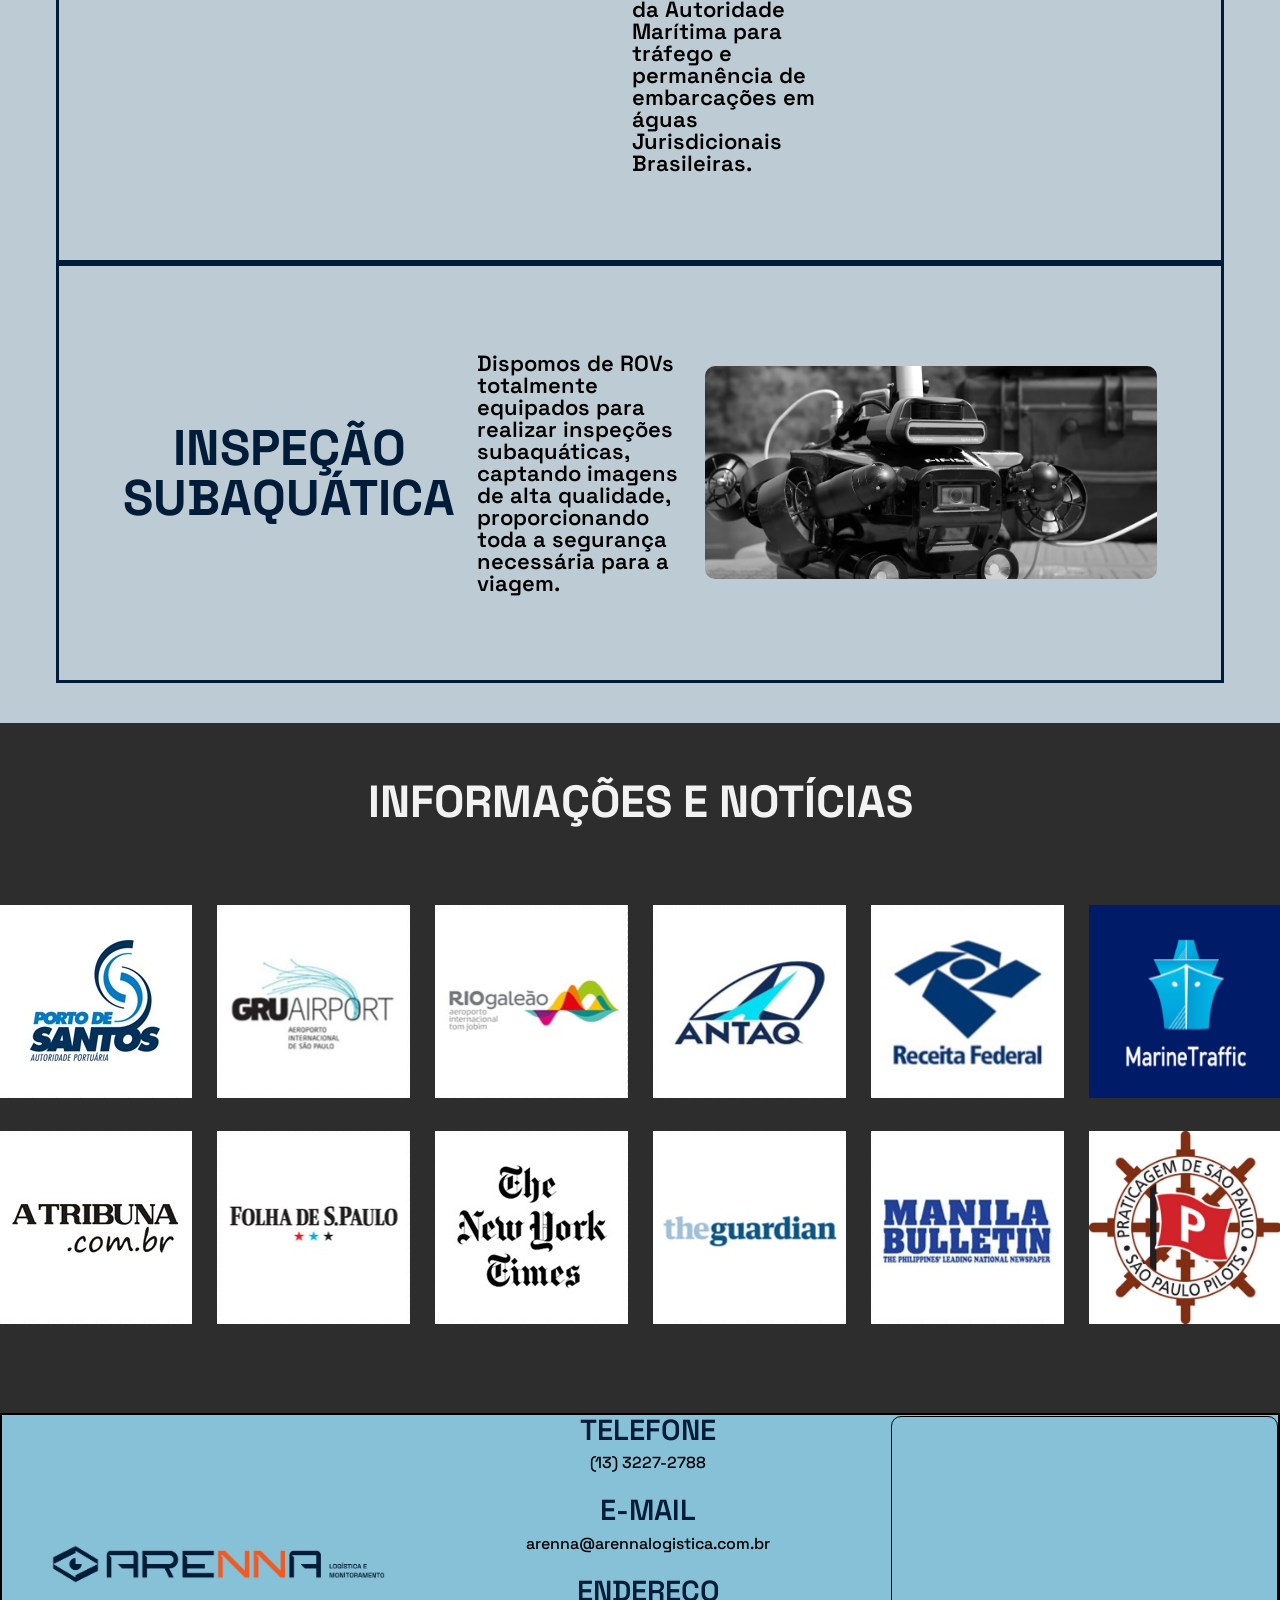
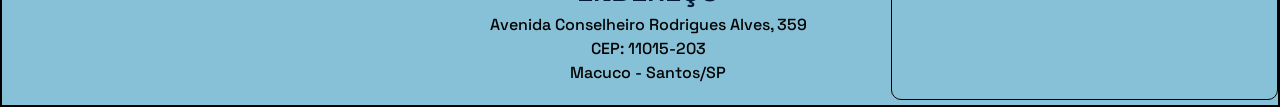
==== commit b8d24eee: "Atualização dos contatos" ====
--- a/index.html
+++ b/index.html
@@ -121,10 +121,9 @@
                 <h2 class="section__servicos_subtitulo">CERCOS PREVENTIVOS</h2>
             </div>
             <div class="section__servicos_div">
-                <img class="servicos__imagem" src="./images/ROV.png"
-                    alt="Foto de um ROV">
+                <h2 class="section__servicos_subtitulo">INSPEÇÃO SUBAQUÁTICA</h2>
                 <p class="section__servicos_texto">Dispomos de ROVs totalmente equipados para realizar inspeções subaquáticas, captando imagens de alta qualidade, proporcionando toda a segurança necessária para a viagem.</p>
-                <h2 class="section__servicos_subtitulo">INSPEÇÃO SUBAQUÁTICA</h2>
+                <img class="servicos__imagem" src="./images/ROV.png" alt="Foto de um ROV">
             </div>
         </section>
         <section class="section__links"><a name="noticias"></a>
@@ -187,25 +186,22 @@
             <img class="rodape__logo" src="./images/logo-clara.jpeg" alt="Logo da empresa Arenna Logística">
             <div>
                 <div class="rodape__div_grupos">
-                    <h3 class="rodape__div_titulo">TELEFONES</h3>
+                    <h3 class="rodape__div_titulo">TELEFONE</h3>
                     <p class="rodape__div_texto">(13) 3227-2788</p>
-                    <p class="rodape__div_texto">(13) 3231-1828</p>
                 </div>
                 <div class="rodape__div_grupos">
-                    <h3 class="rodape__div_titulo">E-MAILS</h3>
+                    <h3 class="rodape__div_titulo">E-MAIL</h3>
                     <p class="rodape__div_texto">arenna@arennalogistica.com.br</p>
-                    <p class="rodape__div_texto">comercial@arennalogistica.com.br</p>
-                    <p class="rodape__div_texto">financeiro@arennalogistica.com.br</p>
                 </div>
                 <div class="rodape__div_grupos">
                     <h3 class="rodape__div_titulo">ENDEREÇO</h3>
-                    <p class="rodape__div_texto">Av. Pedro Lessa, n° 2706 - CJ. 33</p>
-                    <p class="rodape__div_texto">CEP: 11025-002</p>
-                    <p class="rodape__div_texto">Embaré - Santos/SP</p>
+                    <p class="rodape__div_texto">Avenida Conselheiro Rodrigues Alves, 359</p>
+                    <p class="rodape__div_texto">CEP: 11015-203</p>
+                    <p class="rodape__div_texto">Macuco - Santos/SP</p>
                 </div>
             </div>
             <div class="mapa">
-                <iframe src="https://www.google.com/maps/embed?pb=!1m14!1m8!1m3!1d14583.361340803891!2d-46.3158138!3d-23.9660855!3m2!1i1024!2i768!4f13.1!3m3!1m2!1s0x94ce03adbc30d321%3A0x30b88b0ba234649!2sArenna%20Logistica%20e%20Receptivo!5e0!3m2!1spt-BR!2sbr!4v1723322285227!5m2!1spt-BR!2sbr" allowfullscreen="" loading="lazy" referrerpolicy="no-referrer-when-downgrade"></iframe>
+                <iframe src="https://www.google.com/maps/embed?pb=!1m18!1m12!1m3!1d3646.118479197671!2d-46.3206239!3d-23.9562502!2m3!1f0!2f0!3f0!3m2!1i1024!2i768!4f13.1!3m3!1m2!1s0x94ce03a137843903%3A0x83254284543c98fa!2sAv.%20Conselheiro%20Rodrigues%20Alves%2C%20359%20-%20Estu%C3%A1rio%2C%20Santos%20-%20SP%2C%2011015-203!5e0!3m2!1spt-BR!2sbr!4v1723842375732!5m2!1spt-BR!2sbr" allowfullscreen="" loading="lazy" referrerpolicy="no-referrer-when-downgrade"></iframe>
             </div>
         </div>
     </footer>
